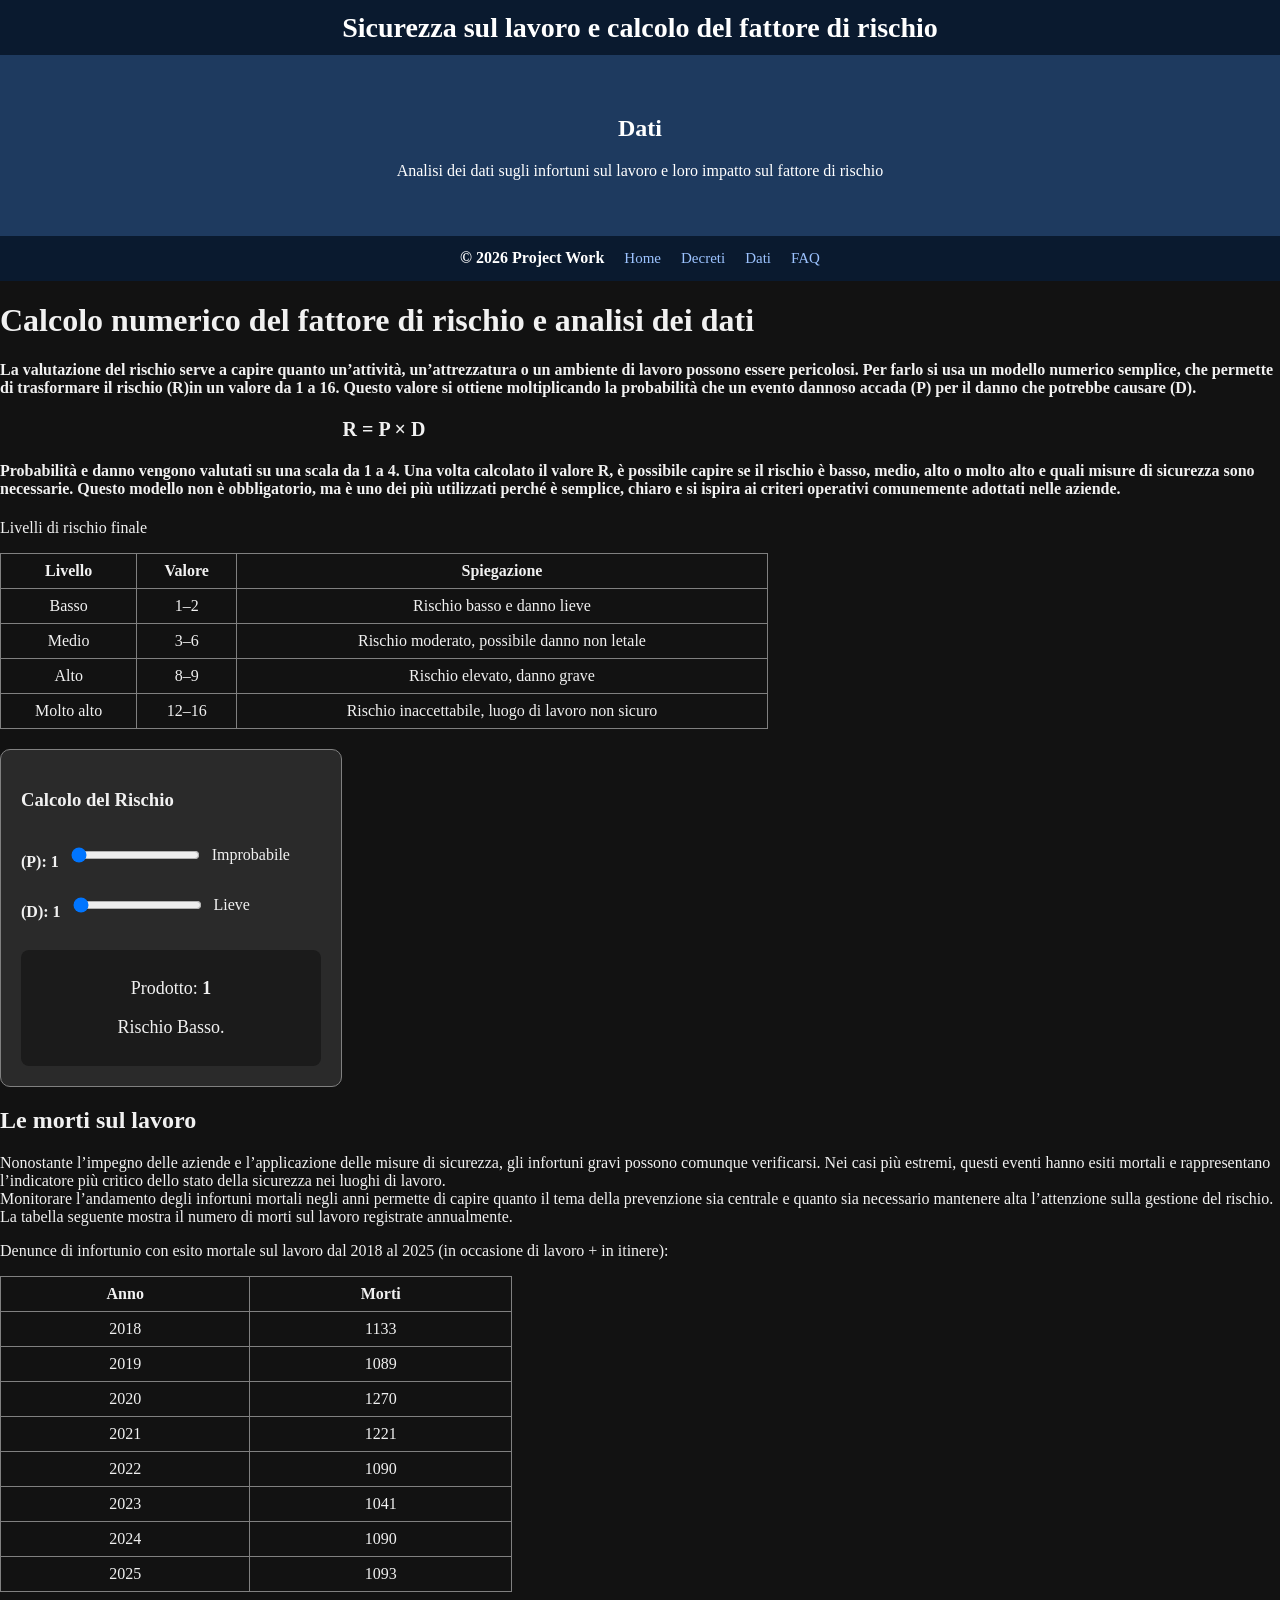
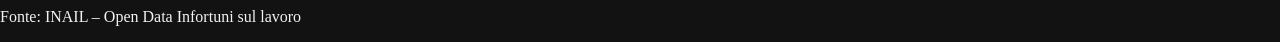
==== dati.html @ 2c6a9a58 "Add files via upload" ====
<!DOCTYPE html>
<html lang="it">
<head>
    <meta charset="UTF-8">
    <meta name="viewport" content="width=device-width, initial-scale=1.0"> <!-- adattato per telefoni -->
    <title>Sicurezza sul lavoro e calcolo del fattore di rischio</title>
    <link rel="stylesheet" href="stile.css">
</head>
<body> 
<header class="top-section">
    <h1>Sicurezza sul lavoro e calcolo del fattore di rischio</h1>
</header>
<main class="main-section">
    <h2>Dati</h2>
    <p>Analisi dei dati sugli infortuni sul lavoro e loro impatto sul fattore di rischio</p>
</main>
<nav class="navbar-footer">
    <div class="footer-left">© 2026 Project Work</div>
    <ul class="footer-menu">
        <li><a href="index.html">Home</a></li>
        <li><a href="decreti.html">Decreti</a></li>
        <li><a href="dati.html">Dati</a></li>
        <li><a href="FAQ.html">FAQ</a></li>
    </ul>
</nav>

<h1>Calcolo numerico del fattore di rischio e analisi dei dati</h1>
<h4>La valutazione del rischio serve a capire quanto un’attività, un’attrezzatura o un ambiente di lavoro possono essere pericolosi. Per farlo si usa un modello numerico semplice, che permette di trasformare il rischio (R)in un valore da 1 a 16.
Questo valore si ottiene moltiplicando la probabilità che un evento dannoso accada (P) per il danno che potrebbe causare (D).</h4>
<p class="formula">R = P × D</p>
<h4>Probabilità e danno vengono valutati su una scala da 1 a 4. Una volta calcolato il valore R, è possibile capire se il rischio è basso, medio, alto o molto alto e quali misure di sicurezza sono necessarie.
Questo modello non è obbligatorio, ma è uno dei più utilizzati perché è semplice, chiaro e si ispira ai criteri operativi comunemente adottati nelle aziende.</h4>

<!--tabella dei livelli di rischio-->
<p>Livelli di rischio finale</p>
<table class="rischio">
  <tr><th>Livello</th><th>Valore</th><th>Spiegazione</th></tr>
  <tr><td>Basso</td><td>1–2</td><td>Rischio basso e danno lieve</td></tr>
  <tr><td>Medio</td><td>3–6</td><td>Rischio moderato, possibile danno non letale</td></tr>
  <tr><td>Alto</td><td>8–9</td><td>Rischio elevato, danno grave</td></tr>
  <tr><td>Molto alto</td><td>12–16</td><td>Rischio inaccettabile, luogo di lavoro non sicuro</td></tr>
</table>

<div class="calcolo-rischio">
    <h3>Calcolo del Rischio</h3>
    <div class="slider">
    <label>(P): <span id="valoreP">1</span></label>
    <input type="range" id="sliderP" min="1" max="4" value="1">
    <p id="descrizioneP"></p>
    </div>
    <div class="slider">
    <label>(D): <span id="valoreD">1</span></label>
    <input type="range" id="sliderD" min="1" max="4" value="1">
    <p id="descrizioneD"></p>
    </div>
    <div class="risultato-rischio">
        <p>Prodotto: <strong id="valoreRischio">1</strong></p>
        <p id="descrizioneRischio"></p>
    </div>
</div>


<h2>Le morti sul lavoro</h2>
<p>Nonostante l’impegno delle aziende e l’applicazione delle misure di sicurezza, gli infortuni gravi possono comunque verificarsi. Nei casi più estremi, questi eventi hanno esiti mortali e rappresentano l’indicatore più critico dello stato della sicurezza nei luoghi di lavoro.<br>
Monitorare l’andamento degli infortuni mortali negli anni permette di capire quanto il tema della prevenzione sia centrale e quanto sia necessario mantenere alta l’attenzione sulla gestione del rischio. La tabella seguente mostra il numero di morti sul lavoro registrate annualmente.</p>

<!--tabella morti sul lavoro 2018-2025-->
<p>Denunce di infortunio con esito mortale sul lavoro dal 2018 al 2025 (in occasione di lavoro + in itinere):</p>
<table class="infortuni">
  <tr><th>Anno</th><th>Morti</th></tr>
  <tr><td>2018</td><td>1133</td></tr>
  <tr><td>2019</td><td>1089</td></tr>
  <tr><td>2020</td><td>1270</td></tr>
  <tr><td>2021</td><td>1221</td></tr>
  <tr><td>2022</td><td>1090</td></tr>
  <tr><td>2023</td><td>1041</td></tr>
  <tr><td>2024</td><td>1090</td></tr>
  <tr><td>2025</td><td>1093</td></tr>
</table>
<p>Fonte: INAIL – Open Data Infortuni sul lavoro</p>

<script src="script.js"></script>
</body>
</html>
---- stile.css ----
/*body*/
body {
    background-color: #121212;
    color: #f1f1f1;
    margin: 0;
    padding: 0;
}
.top-section {
    background-color: #0A1A2F; 
    height: 55px; 
    color: white;
    display: flex;
    align-items: center;
    justify-content: center;
    font-size: 14px;
    font-weight: bold;
}
.main-section {
    background-color: #1E3A5F;
    min-height: 90px;
    padding: 40px;
    color: white;
    text-align: center;
}
.bottom-section {
    background-color: #0A1A2F;
    height: 30px;
    color: white;
    display: flex;
    align-items: center;
    justify-content: center;
    gap: 15px;
    font-size: 14px;
}
.bottom-section a {
    color: #9CC3FF;
    text-decoration: none;
}
.bottom-section a:hover {
    text-decoration: underline;
}
.navbar-footer {
    background-color: #0A1A2F;
    height: 45px;
    display: flex;
    align-items: center;
    justify-content: center;
    gap: 20px;
    padding: 0 20px;
    color: white;
}
.footer-left {
    font-weight: bold;
}
.footer-menu {
    list-style: none;
    display: flex;
    gap: 20px;
    margin: 0;
    padding: 0;
}
.footer-menu li {
    position: relative;
}
.footer-menu a {
    color: #9CC3FF;
    text-decoration: none;
    font-size: 15px;
}
.footer-menu a:hover {
    color: white;
}
/*zona scuole*/
.scuole {
    display: flex;
    width: 100%;
    height: 300px;
    background-color: #1E3A5F;
    border: 2px solid #554f4f91;
    border-radius: 10px;
    margin: 20px 0;
    padding: 10px;
    overflow: hidden;
}
.scuole-img {
    width: 60%;
    height: 100%;
    border-radius: 7px;
    object-fit: cover;
}
.scuole-testo {
    width: 40%;
    padding-left: 15px;
    color: white;
    display: flex;
    align-items: center;
    justify-content: center;
    text-align: center;
}

/*Dati*/
/*tabella rischio*/
.formula {
    font-size: 20px;
    font-weight: bold;
    text-align: center;
    transform: translateX(-20%);
}

table.rischio {
    width: 60%;
    border-collapse: collapse;
    margin: 14px 0;
}

table.rischio th,
table.rischio td {
    border: 1px solid #808080;
    padding: 8px;
    text-align: center;
}
/* calcolo rischio */
.calcolo-rischio {
    margin-top: 20px;
    padding: 20px;
    border: 1px solid #808080;
    border-radius: 10px;
    background: #2a2a2a;
    width: 300px;
}
.calcolo-rischio label {
    display: block;
    margin-top: 15px;
    font-weight: bold;
}
.risultato-rischio {
    margin-top: 20px;
    padding: 10px;
    border-radius: 8px;
    background: #1b1b1b;
    text-align: center;
    font-size: 18px;
}
.slider {
    display: flex;
    align-items: center;
    gap: 10px;
}

/*tabella infortuni*/
table.infortuni {
    width: 40%;
    border-collapse: collapse;
    margin: 12px 0;
}

table.infortuni th,
table.infortuni td {
    border: 1px solid #808080;
    padding: 8px;
    text-align: center;
}

/*FAQ*/
.faq-item {
    border: 1px solid #ccc;
    padding: 12px;
    margin-bottom: 10px;
    border-radius: 6px;
    cursor: pointer;
    background: #141414;
}

.faq-question {
    display: flex;
    justify-content: space-between;
    align-items: center;
    font-weight: 600;
}

.arrow {
    width: 20%;          
    height: 20px;
    transition: transform 0.3s ease;
    display: inline-block;
}

.faq-answer {
    display: none;
    margin-top: 10px;
    padding-top: 10px;
    border-top: 1px solid #444;
    line-height: 1.4;
}

.faq-item.open .faq-answer {
    display: block;
}

.faq-item.open .arrow {
    transform: rotate(180deg);
}
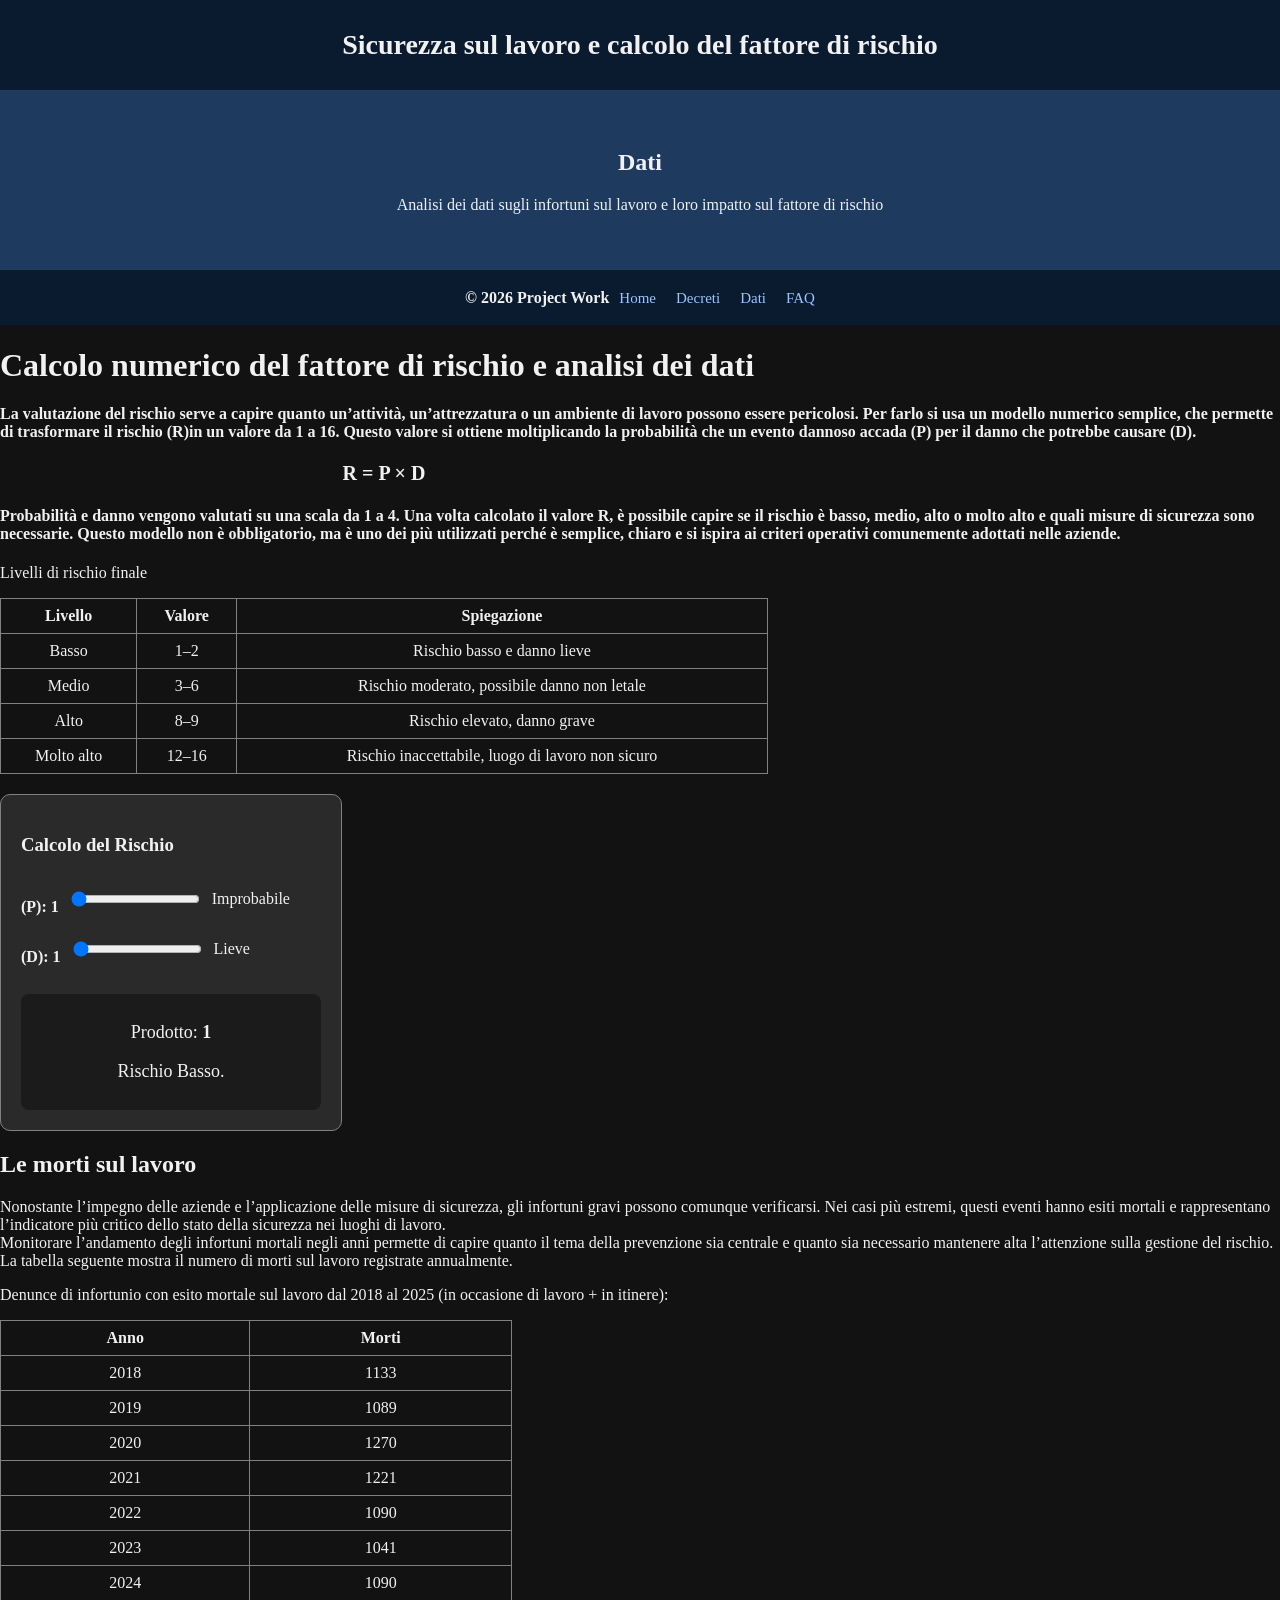
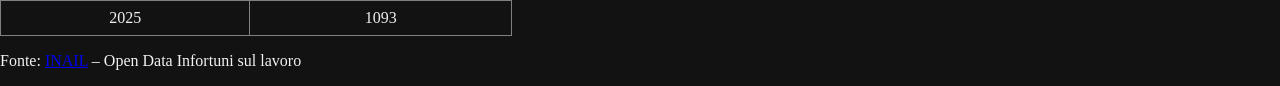
==== commit c6bfc311: "Update dati.html" ====
--- a/dati.html
+++ b/dati.html
@@ -2,7 +2,7 @@
 <html lang="it">
 <head>
     <meta charset="UTF-8">
-    <meta name="viewport" content="width=device-width, initial-scale=1.0"> <!-- adattato per telefoni -->
+    <meta name="viewport" content="width=device-width, initial-scale=1.0">
     <title>Sicurezza sul lavoro e calcolo del fattore di rischio</title>
     <link rel="stylesheet" href="stile.css">
 </head>
@@ -23,15 +23,12 @@
         <li><a href="FAQ.html">FAQ</a></li>
     </ul>
 </nav>
-
 <h1>Calcolo numerico del fattore di rischio e analisi dei dati</h1>
 <h4>La valutazione del rischio serve a capire quanto un’attività, un’attrezzatura o un ambiente di lavoro possono essere pericolosi. Per farlo si usa un modello numerico semplice, che permette di trasformare il rischio (R)in un valore da 1 a 16.
 Questo valore si ottiene moltiplicando la probabilità che un evento dannoso accada (P) per il danno che potrebbe causare (D).</h4>
 <p class="formula">R = P × D</p>
 <h4>Probabilità e danno vengono valutati su una scala da 1 a 4. Una volta calcolato il valore R, è possibile capire se il rischio è basso, medio, alto o molto alto e quali misure di sicurezza sono necessarie.
 Questo modello non è obbligatorio, ma è uno dei più utilizzati perché è semplice, chiaro e si ispira ai criteri operativi comunemente adottati nelle aziende.</h4>
-
-<!--tabella dei livelli di rischio-->
 <p>Livelli di rischio finale</p>
 <table class="rischio">
   <tr><th>Livello</th><th>Valore</th><th>Spiegazione</th></tr>
@@ -40,7 +37,6 @@
   <tr><td>Alto</td><td>8–9</td><td>Rischio elevato, danno grave</td></tr>
   <tr><td>Molto alto</td><td>12–16</td><td>Rischio inaccettabile, luogo di lavoro non sicuro</td></tr>
 </table>
-
 <div class="calcolo-rischio">
     <h3>Calcolo del Rischio</h3>
     <div class="slider">
@@ -58,13 +54,9 @@
         <p id="descrizioneRischio"></p>
     </div>
 </div>
-
-
 <h2>Le morti sul lavoro</h2>
 <p>Nonostante l’impegno delle aziende e l’applicazione delle misure di sicurezza, gli infortuni gravi possono comunque verificarsi. Nei casi più estremi, questi eventi hanno esiti mortali e rappresentano l’indicatore più critico dello stato della sicurezza nei luoghi di lavoro.<br>
 Monitorare l’andamento degli infortuni mortali negli anni permette di capire quanto il tema della prevenzione sia centrale e quanto sia necessario mantenere alta l’attenzione sulla gestione del rischio. La tabella seguente mostra il numero di morti sul lavoro registrate annualmente.</p>
-
-<!--tabella morti sul lavoro 2018-2025-->
 <p>Denunce di infortunio con esito mortale sul lavoro dal 2018 al 2025 (in occasione di lavoro + in itinere):</p>
 <table class="infortuni">
   <tr><th>Anno</th><th>Morti</th></tr>
@@ -77,8 +69,7 @@
   <tr><td>2024</td><td>1090</td></tr>
   <tr><td>2025</td><td>1093</td></tr>
 </table>
-<p>Fonte: INAIL – Open Data Infortuni sul lavoro</p>
-
+<p>Fonte: <a href="https://www.inail.it/portale/" target="_blank">INAIL</a> – Open Data Infortuni sul lavoro</p>
 <script src="script.js"></script>
 </body>
-</html>+</html>
--- a/stile.css
+++ b/stile.css
@@ -1,53 +1,37 @@
 /*body*/
 body {
-    background-color: #121212;
-    color: #f1f1f1;
-    margin: 0;
-    padding: 0;
+    background-color:#121212;
+    color:#f1f1f1;
+    margin:0;
+    padding:0;
 }
 .top-section {
-    background-color: #0A1A2F; 
-    height: 55px; 
-    color: white;
-    display: flex;
-    align-items: center;
-    justify-content: center;
-    font-size: 14px;
-    font-weight: bold;
+    background-color:#0A1A2F; 
+    min-height:55px;
+    padding:10px;
+    text-align:center;
+    display:flex;
+    align-items:center;
+    justify-content:center;
+    font-size:14px;
+    font-weight:bold;
 }
 .main-section {
-    background-color: #1E3A5F;
-    min-height: 90px;
-    padding: 40px;
-    color: white;
-    text-align: center;
-}
-.bottom-section {
-    background-color: #0A1A2F;
-    height: 30px;
-    color: white;
-    display: flex;
-    align-items: center;
-    justify-content: center;
-    gap: 15px;
-    font-size: 14px;
-}
-.bottom-section a {
-    color: #9CC3FF;
-    text-decoration: none;
-}
-.bottom-section a:hover {
-    text-decoration: underline;
+    background-color:#1E3A5F;
+    min-height:90px;
+    padding:40px;
+    text-align:center;
 }
 .navbar-footer {
-    background-color: #0A1A2F;
-    height: 45px;
-    display: flex;
-    align-items: center;
-    justify-content: center;
-    gap: 20px;
-    padding: 0 20px;
-    color: white;
+    background-color:#0A1A2F;
+    min-height: 45px;
+    display:flex;
+    flex-wrap:wrap;
+    align-items:center;
+    justify-content:center;
+    gap: 10px;
+    padding: 5px 20px;
+    text-align:center;
 }
 .footer-left {
     font-weight: bold;
@@ -70,34 +54,6 @@
 .footer-menu a:hover {
     color: white;
 }
-/*zona scuole*/
-.scuole {
-    display: flex;
-    width: 100%;
-    height: 300px;
-    background-color: #1E3A5F;
-    border: 2px solid #554f4f91;
-    border-radius: 10px;
-    margin: 20px 0;
-    padding: 10px;
-    overflow: hidden;
-}
-.scuole-img {
-    width: 60%;
-    height: 100%;
-    border-radius: 7px;
-    object-fit: cover;
-}
-.scuole-testo {
-    width: 40%;
-    padding-left: 15px;
-    color: white;
-    display: flex;
-    align-items: center;
-    justify-content: center;
-    text-align: center;
-}
-
 /*Dati*/
 /*tabella rischio*/
 .formula {
@@ -146,21 +102,18 @@
     align-items: center;
     gap: 10px;
 }
-
 /*tabella infortuni*/
 table.infortuni {
     width: 40%;
     border-collapse: collapse;
     margin: 12px 0;
 }
-
 table.infortuni th,
 table.infortuni td {
     border: 1px solid #808080;
     padding: 8px;
     text-align: center;
 }
-
 /*FAQ*/
 .faq-item {
     border: 1px solid #ccc;
@@ -170,21 +123,18 @@
     cursor: pointer;
     background: #141414;
 }
-
 .faq-question {
     display: flex;
     justify-content: space-between;
     align-items: center;
     font-weight: 600;
 }
-
 .arrow {
-    width: 20%;          
+    width: 20%;
     height: 20px;
     transition: transform 0.3s ease;
     display: inline-block;
 }
-
 .faq-answer {
     display: none;
     margin-top: 10px;
@@ -192,11 +142,9 @@
     border-top: 1px solid #444;
     line-height: 1.4;
 }
-
 .faq-item.open .faq-answer {
     display: block;
 }
-
 .faq-item.open .arrow {
     transform: rotate(180deg);
 }
